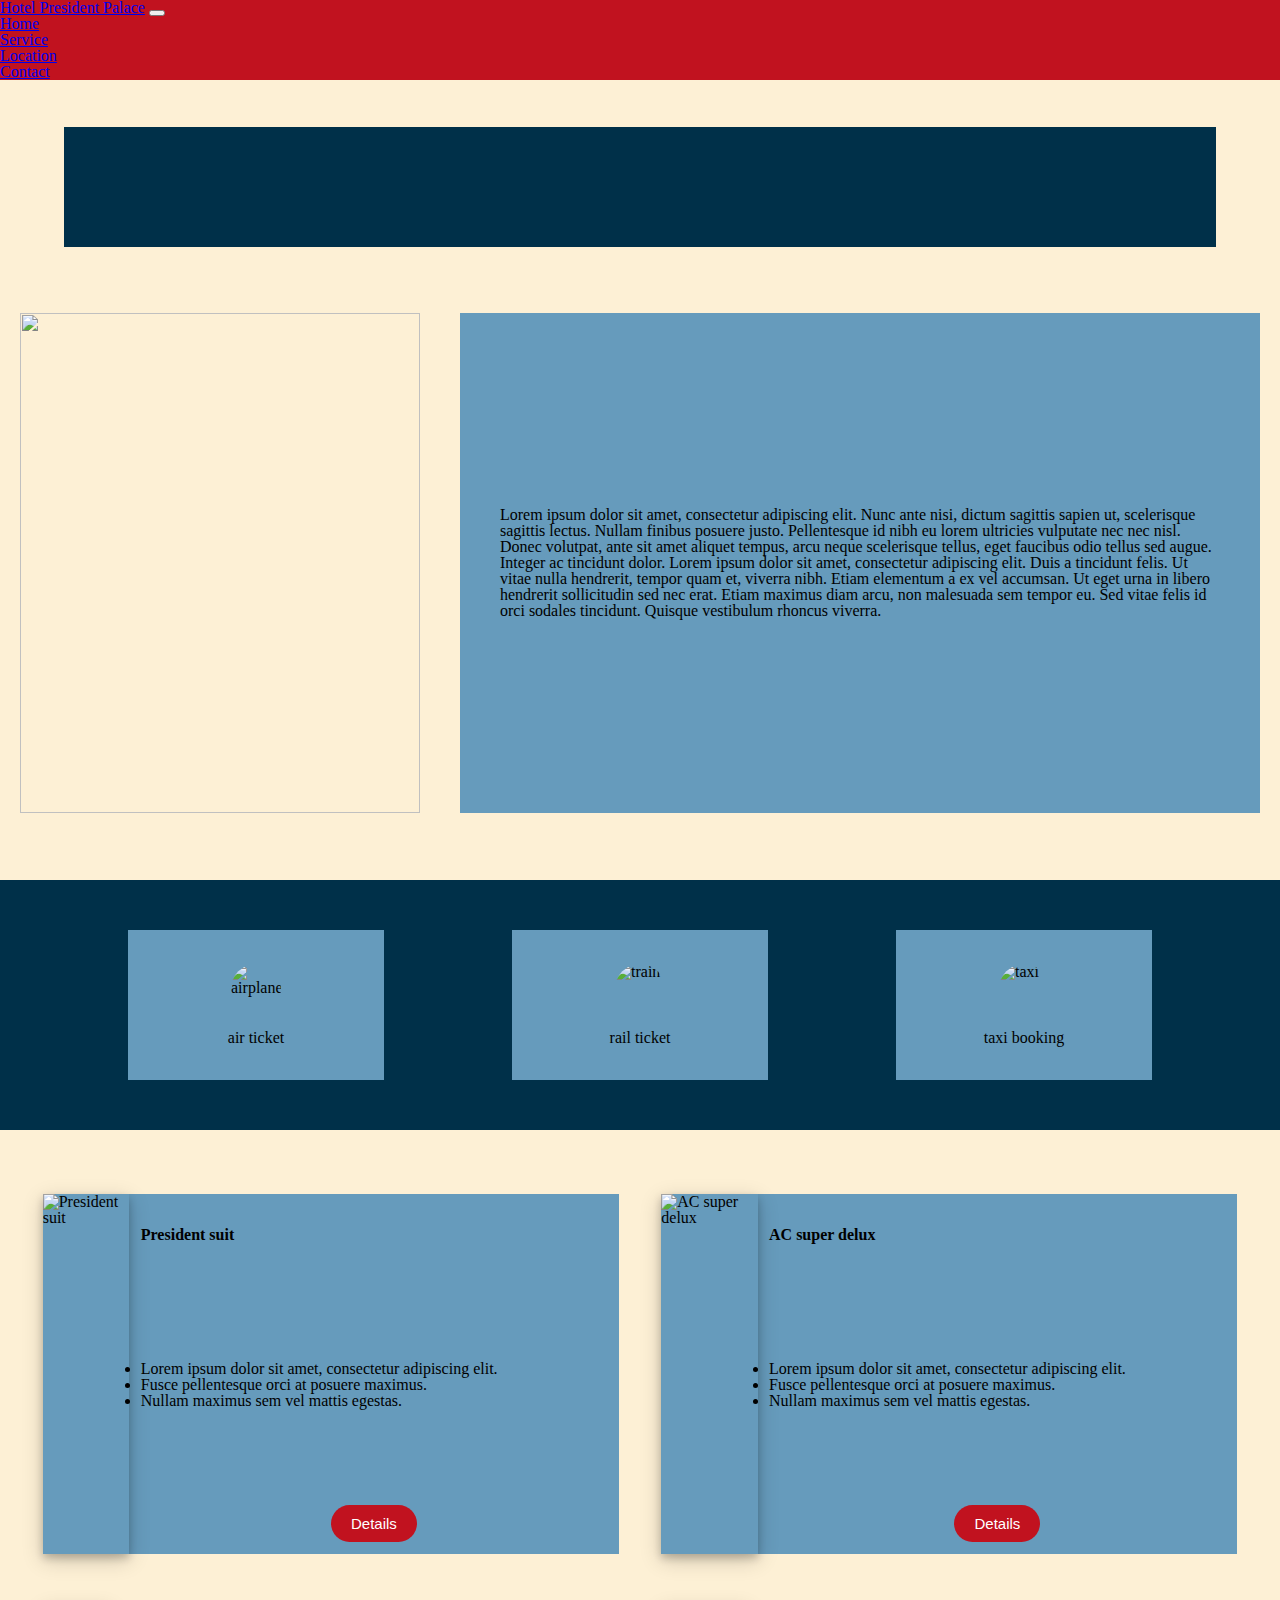
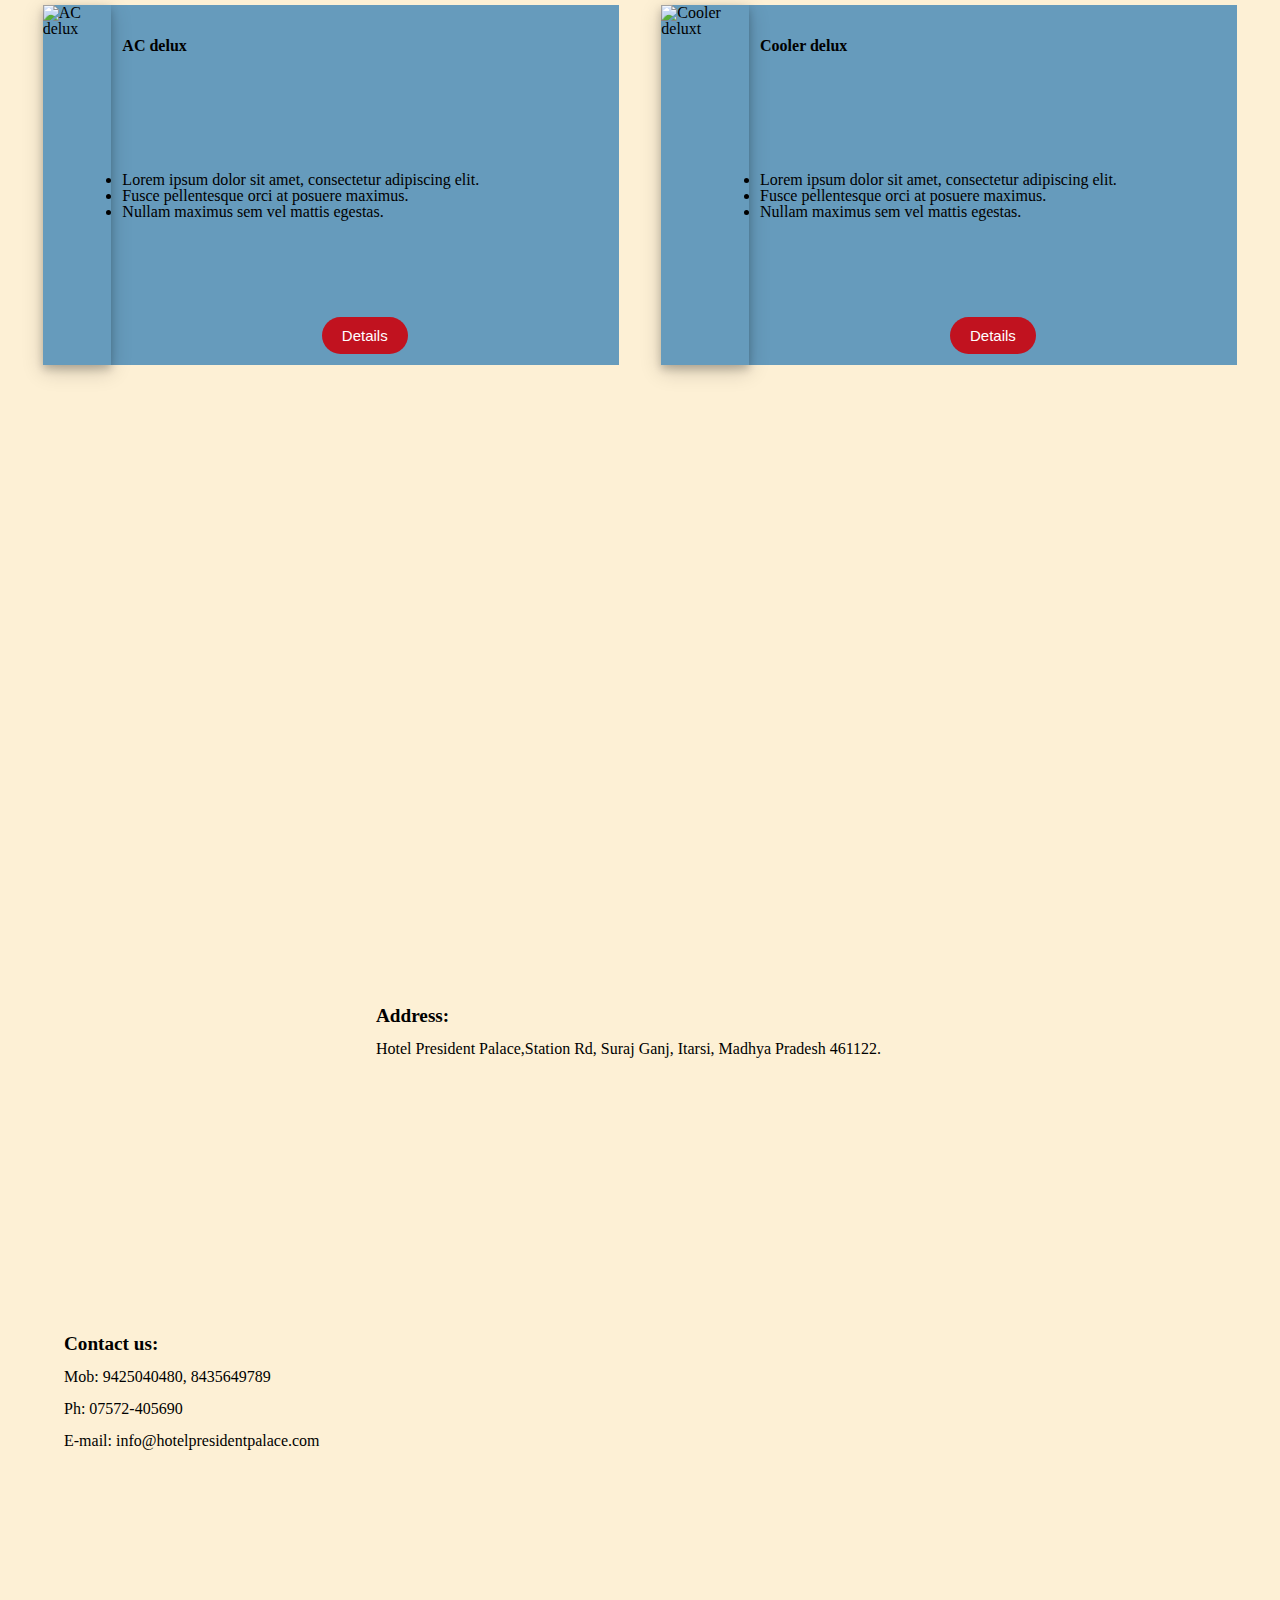
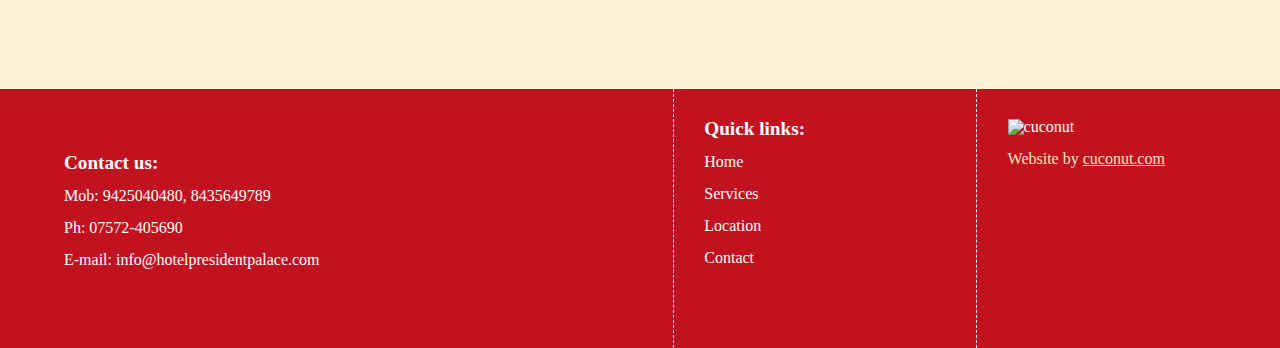
==== index.html @ cf448374 "Room's photo added" ====
<!DOCTYPE html>
<html lang="en">

<head>
    <meta charset="UTF-8">
    <meta http-equiv="X-UA-Compatible" content="IE=edge">
    <meta name="viewport" content="width=device-width, initial-scale=1.0">

    <!-- Google Fonts -->
    <link rel="preconnect" href="https://fonts.googleapis.com">
    <link rel="preconnect" href="https://fonts.gstatic.com" crossorigin>
    <link href="https://fonts.googleapis.com/css2?family=Noto+Sans+JP:wght@300&display=swap" rel="stylesheet">

    <!-- CSS stylesheet -->
    <link rel="stylesheet" href="hotel.css">

    <!-- Bootstrap -->
    <link href="https://cdn.jsdelivr.net/npm/bootstrap@5.0.2/dist/css/bootstrap.min.css" rel="stylesheet"
        integrity="sha384-EVSTQN3/azprG1Anm3QDgpJLIm9Nao0Yz1ztcQTwFspd3yD65VohhpuuCOmLASjC" crossorigin="anonymous">
    <script src="https://cdn.jsdelivr.net/npm/bootstrap@5.0.2/dist/js/bootstrap.bundle.min.js"
        integrity="sha384-MrcW6ZMFYlzcLA8Nl+NtUVF0sA7MsXsP1UyJoMp4YLEuNSfAP+JcXn/tWtIaxVXM"
        crossorigin="anonymous"></script>

    <title>Hotel President Palace | Cheap hotel in itarsi</title>
</head>

<body>
    <nav class="navbar navbar-expand-lg navbar-dark" style="background-color: #c1121f;">
        <div class="container-fluid">
            <a class="navbar-brand" href="#">Hotel President Palace</a>
            <button class="navbar-toggler" type="button" data-bs-toggle="collapse" data-bs-target="#navbarNav"
                aria-controls="navbarNav" aria-expanded="false" aria-label="Toggle navigation">
                <span class="navbar-toggler-icon"></span>
            </button>
            <div class="collapse navbar-collapse" id="navbarNav">
                <ul class="navbar-nav ms-auto">
                    <li class="nav-item">
                        <a class="nav-link" aria-current="page" href="#Home">Home</a>
                    </li>
                    <li class="nav-item">
                        <a class="nav-link" href="#Service">Service</a>
                    </li>
                    <li class="nav-item">
                        <a class="nav-link" href="#Location">Location</a>
                    </li>
                    <li class="nav-item">
                        <a class="nav-link" href="#Contact" tabindex="-1" aria-disabled="true">Contact</a>
                    </li>
                </ul>
            </div>
        </div>
    </nav>
    <div id="Home" class="main">
        <div class="main_banner">

        </div>
        <div class="main_content">
            <div class="main_content_1">
                <img id="main_img"
                    src="https://images.unsplash.com/photo-1561049933-f8b4f520ca32?ixid=MnwxMjA3fDB8MHxwaG90by1wYWdlfHx8fGVufDB8fHx8&ixlib=rb-1.2.1&auto=format&fit=crop&w=1900&q=80"
                    alt="">
            </div>
            <div class="main_content_2">
                <p>
                    Lorem ipsum dolor sit amet, consectetur adipiscing elit. Nunc ante nisi, dictum sagittis sapien ut,
                    scelerisque sagittis lectus. Nullam finibus posuere justo. Pellentesque id nibh eu lorem ultricies
                    vulputate nec nec nisl. Donec volutpat, ante sit amet aliquet tempus, arcu neque scelerisque tellus,
                    eget faucibus odio tellus sed augue. Integer ac tincidunt dolor. Lorem ipsum dolor sit amet,
                    consectetur adipiscing elit. Duis a tincidunt felis. Ut vitae nulla hendrerit, tempor quam et,
                    viverra nibh. Etiam elementum a ex vel accumsan. Ut eget urna in libero hendrerit sollicitudin sed
                    nec erat. Etiam maximus diam arcu, non malesuada sem tempor eu. Sed vitae felis id orci sodales
                    tincidunt. Quisque vestibulum rhoncus viverra.
                </p>
            </div>
        </div>
    </div>
    <div id="Service" class="services">
        <div class="services_cont">
            <img src="outline_flight_black_24dp.png" alt="airplane"><br>
            air ticket
        </div>
        <div class="services_cont">
            <img src="outline_train_black_24dp.png" alt="train"><br>
            rail ticket
        </div>
        <div class="services_cont">
            <img src="outline_local_taxi_black_24dp.png" alt="taxi"><br>
            taxi booking
        </div>
    </div>
    <div class="room">
        <div class="room_cont" id="PS">
            <img src="Presidential_suit/cover_ps.jpg" alt="President suit">
            <div class="room_feature">
                <h4>President suit</h4>
                <div>
                    <li>Lorem ipsum dolor sit amet, consectetur adipiscing elit.</li>
                    <li>Fusce pellentesque orci at posuere maximus.</li>
                    <li>Nullam maximus sem vel mattis egestas.</li>
                </div>
                <div class="room_button">
                    <a href="President_suit.html"><button class="botton">Details</button></a>
                </div>
            </div>
        </div>
        <div class="room_cont" id="ASD">
            <img src="AC_super_delux/cover_ASD.jpg" alt="AC super delux">
            <div class="room_feature">
                <h4>AC super delux</h4>
                <div>
                    <li>Lorem ipsum dolor sit amet, consectetur adipiscing elit.</li>
                    <li>Fusce pellentesque orci at posuere maximus.</li>
                    <li>Nullam maximus sem vel mattis egestas.</li>
                </div>
                <div class="room_button">
                    <a href="AC_super_delux.html"><button class="botton">Details</button></a>
                </div>
            </div>
        </div>
        <div class="room_cont" id="AD">
            <img src="AC_delux/cover_AD.jpg" alt="AC delux">
            <div class="room_feature">
                <h4>AC delux</h4>
                <div>
                    <li>Lorem ipsum dolor sit amet, consectetur adipiscing elit.</li>
                    <li>Fusce pellentesque orci at posuere maximus.</li>
                    <li>Nullam maximus sem vel mattis egestas.</li>
                </div>
                <div class="room_button">
                    <a href="AC_delux.html"><button class="botton">Details</button></a>
                </div>
            </div>
        </div>
        <div class="room_cont" id="CD">
            <img src="Presidential_suit/cover_ps.jpg" alt="Cooler deluxt">
            <div class="room_feature">
                <h4>Cooler delux</h4>
                <div>
                    <li>Lorem ipsum dolor sit amet, consectetur adipiscing elit.</li>
                    <li>Fusce pellentesque orci at posuere maximus.</li>
                    <li>Nullam maximus sem vel mattis egestas.</li>
                </div>
                <div class="room_button">
                    <a href="Cooler_delux.html"><button class="botton">Details</button></a>
                </div>
            </div>
        </div>
    </div>
    <div id="Location">
        <div class="google_location">
            <iframe
                src="https://www.google.com/maps/embed?pb=!1m18!1m12!1m3!1d3683.1945952015744!2d77.76561851479279!3d22.60920738516398!2m3!1f0!2f0!3f0!3m2!1i1024!2i768!4f13.1!3m3!1m2!1s0x397ddd04173c458f%3A0x915f89784a4ca16c!2sHotel%20President%20Palace!5e0!3m2!1sen!2sin!4v1627027462114!5m2!1sen!2sin"
                width="100%" height="450" style="border:0;" allowfullscreen="" loading="lazy"></iframe>
        </div>
        <div class="address">
            <p>
                <span class="bold">Address:</span><br><br> Hotel President Palace,Station Rd, Suraj Ganj, Itarsi, Madhya
                Pradesh 461122.
            </p>
        </div>
    </div>
    <div id="Contact" class="contact_us">
        <p>
            <span class="bold">Contact us:</span><br><br>
            Mob: 9425040480, 8435649789 <br><br>

            Ph: 07572-405690 <br><br>

            E-mail: info@hotelpresidentpalace.com <br><br>
        </p>
    </div>
    <div id="footer">
        <div class="footer_contact border">
            <p>
                <span class="bold">Contact us:</span><br><br>
                Mob: 9425040480, 8435649789 <br><br>

                Ph: 07572-405690 <br><br>

                E-mail: info@hotelpresidentpalace.com <br><br>
            </p>
        </div>
        <div class="flex">
            <div class="quick_link border">
                <span class="bold">Quick links:</span><br><br>
                <a href="index.html">Home</a><br><br>
                <a href="#services">Services</a><br><br>
                <a href="#location">Location</a><br><br>
                <a href="#contact">Contact</a>
            </div>
            <div class="cuconut">
                <a href="cuconut.com"><img src="cuconut_ad.png" alt="cuconut"></a><br><br>
                <p>Website by <a href="cuconut.com"><u>cuconut.com</u></a></p>
            </div>
        </div>
    </div>
</body>

</html>
---- hotel.css ----
html, body, div, span, applet, object, iframe, p, blockquote, pre, a, abbr, acronym, address, big, cite, code, del, dfn, em, img, ins, kbd, q, s, samp, small, strike, strong, sub, sup, tt, var, b, u, i, center, dl, dt, dd, ol, ul, li, fieldset, form, label, legend, table, caption, tbody, tfoot, thead, tr, th, td, article, aside, canvas, details, embed, figure, figcaption, footer, header, hgroup, menu, nav, output, ruby, section, summary, time, mark, audio, video {
	margin: 0;
	padding: 0;
	border: 0;
	font-size: 100%;
	font: inherit;
	vertical-align: baseline;
}

/* HTML5 display-role reset for older browsers */

article, aside, details, figcaption, figure, footer, header, hgroup, menu, nav, section {
	display: block;
}

body {
	line-height: 1;
}

ol, ul {
	list-style: none;
}

blockquote, q {
	quotes: none;
}

blockquote:before, blockquote:after, q:before, q:after {
	content: '';
	content: none;
}

table {
	border-collapse: collapse;
	border-spacing: 0;
}

html {
	scroll-behavior: smooth;
}

/*main*/

.main {
	width: 100%;
	height: 800px;
	background-color: #fdf0d5;
	display: flex;
	flex-direction: column;
	justify-content: space-evenly;
	align-items: center;
}

.main_banner {
	width: 90%;
	height: 120px;
	background-color: #003049;
}

.main_content {
	width: 100%;
	height: 540px;
	display: flex;
	justify-content: space-around;
	align-items: center;
}

.main_content_1 {
	width: 400px;
	height: 500px;
	overflow: hidden;
}

#main_img {
	width: 400px;
	height: 500px;
}

.main_content_2 {
	width: 800px;
	height: 500px;
	background-color: #669bbc;
	display: flex;
	align-items: center;
}

.main_content_2 p {
	padding: 5%;
}

/*services*/

.services {
	width: 100%;
	height: 250px;
	background-color: #003049;
	display: flex;
	justify-content: space-evenly;
	align-items: center;
}

.services_cont {
	display: flex;
	flex-direction: column;
	align-items: center;
	justify-content: center;
	height: 150px;
	width: 20%;
	background-color: #669bbc;
}

.services_cont img {
	width: 50px;
	height: 50px;
	border-radius: 50%;
	-webkit-transition: all 1s ease;
	-moz-transition: all 1s ease;
	-ms-transition: all 1s ease;
	transition: all 1s ease;
}

.services_cont img:hover {
	width: 65px;
	height: 65px;
	background-color: #3b3b3b47;
}

/*room*/

.room {
	width: 100%;
    padding-top: 3%;
	/* height: 400px; */
	background-color: #fdf0d5;
	display: flex;
	justify-content: space-evenly;
	align-items: center;
	flex-wrap: wrap;
}

.room_cont {
	display: flex;
	width: 45%;
	height: 40vh;
	background-color: #669bbc;
	margin: 2% 0;
}

/* #PS{
	background-image: url("Presidential_suit/cover_ps.jpg");
	background-size: cover;
} */

.room_cont img {
	height: -webkit-fill-available;
	box-shadow: 0 4px 8px 0 rgba(0, 0, 0, 0.2), 0 6px 20px 0 rgba(0, 0, 0, 0.19);
}

.room_feature {
	display: flex;
	flex-flow: column;
	justify-content: space-between;
	margin: 2%;
	width: -webkit-fill-available;
	height: -webkit-fill-available;
}

.botton {
	/* background: #3498db; */
	background-image: -webkit-linear-gradient(top, #c1121f, #c1121f);
	background-image: -moz-linear-gradient(top, #c1121f, #c1121f);
	background-image: -ms-linear-gradient(top, #c1121f, #c1121f);
	background-image: -o-linear-gradient(top, #c1121f, #c1121f);
	background-image: linear-gradient(to bottom, #c1121f, #c1121f);
	-webkit-border-radius: 28;
	-moz-border-radius: 28;
	border-radius: 28px;
	font-family: Arial;
	color: #ffffff;
	font-size: 15px;
	padding: 10px 20px 10px 20px;
	text-decoration: none;
	border: none;
}

.botton:hover {
	/* background: #3cb0fd; */
	background-image: -webkit-linear-gradient(top, #780000, #780000);
	background-image: -moz-linear-gradient(top, #780000, #780000);
	background-image: -ms-linear-gradient(top, #780000, #780000);
	background-image: -o-linear-gradient(top, #780000, #780000);
	background-image: linear-gradient(to bottom, #780000, #780000);
	text-decoration: none;
}

.room_button {
	text-align: center;
}

/* location */

#Location {
	background-color: #fdf0d5;
	height: 80vh;
	display: flex;
	flex-wrap: wrap;
	align-items: center;
	justify-content: space-evenly;
}

.google_location {
	width: 50rem;
}

.address {
	width: 33rem;
}

.bold {
	font-size: larger;
	font-weight: 800;
}

/* contact_us */

.contact_us {
	background-color: #fdf0d5;
	height: 50vh;
	padding: 5%;
	display: flex;
	align-items: center;
	justify-content: space-between;
}

/* footer */

#footer {
	width: 100%;
	background-color: #c1121f;
	display: flex;
	color: white;
}

#footer .flex {
	display: flex;
	width: -webkit-fill-available;
	width: -moz-available;
}

.border {
	border-right-width: 1px;
	border-right-color: white;
	border-right-style: dashed;
}

.footer_contact, .quick_link, .cuconut {
	width: -webkit-fill-available;
	width: -moz-available;
	padding: 5%;
}

.quick_link a, .cuconut a {
	text-decoration: none;
	color: inherit;
}

.cuconut img {
	width: 200px;
}

.cuconut p {
	color: bisque;
}

@media (max-width:700px) {
	.main {
		height: 1200px;
	}
	.main_content {
		height: 1000px;
		display: flex;
		flex-direction: column;
	}
	.main_content_1 {
		width: 80%;
		height: 400px;
	}
	#main_img {
		width: 100%;
		height: 400px;
	}
	.main_content_2 {
		width: 80%;
		height: 500px;
	}
	.services {
		flex-direction: column;
		height: 500px;
	}
	.services_cont {
		height: 100px;
		width: 80%;
	}
	.room_cont {
		width: 80%;
		height: 65vh;
		flex-direction: column;
	}
	.room_cont img {
		width: 100%;
		height: auto;
	}
	.google_location {
		width: 90%;
	}
	.address {
		width: 90%;
	}
	#footer {
		flex-direction: column;
		align-items: end;
	}
	#footer div {
		width: auto;
		border: none;
		margin: 2%;
	}
}
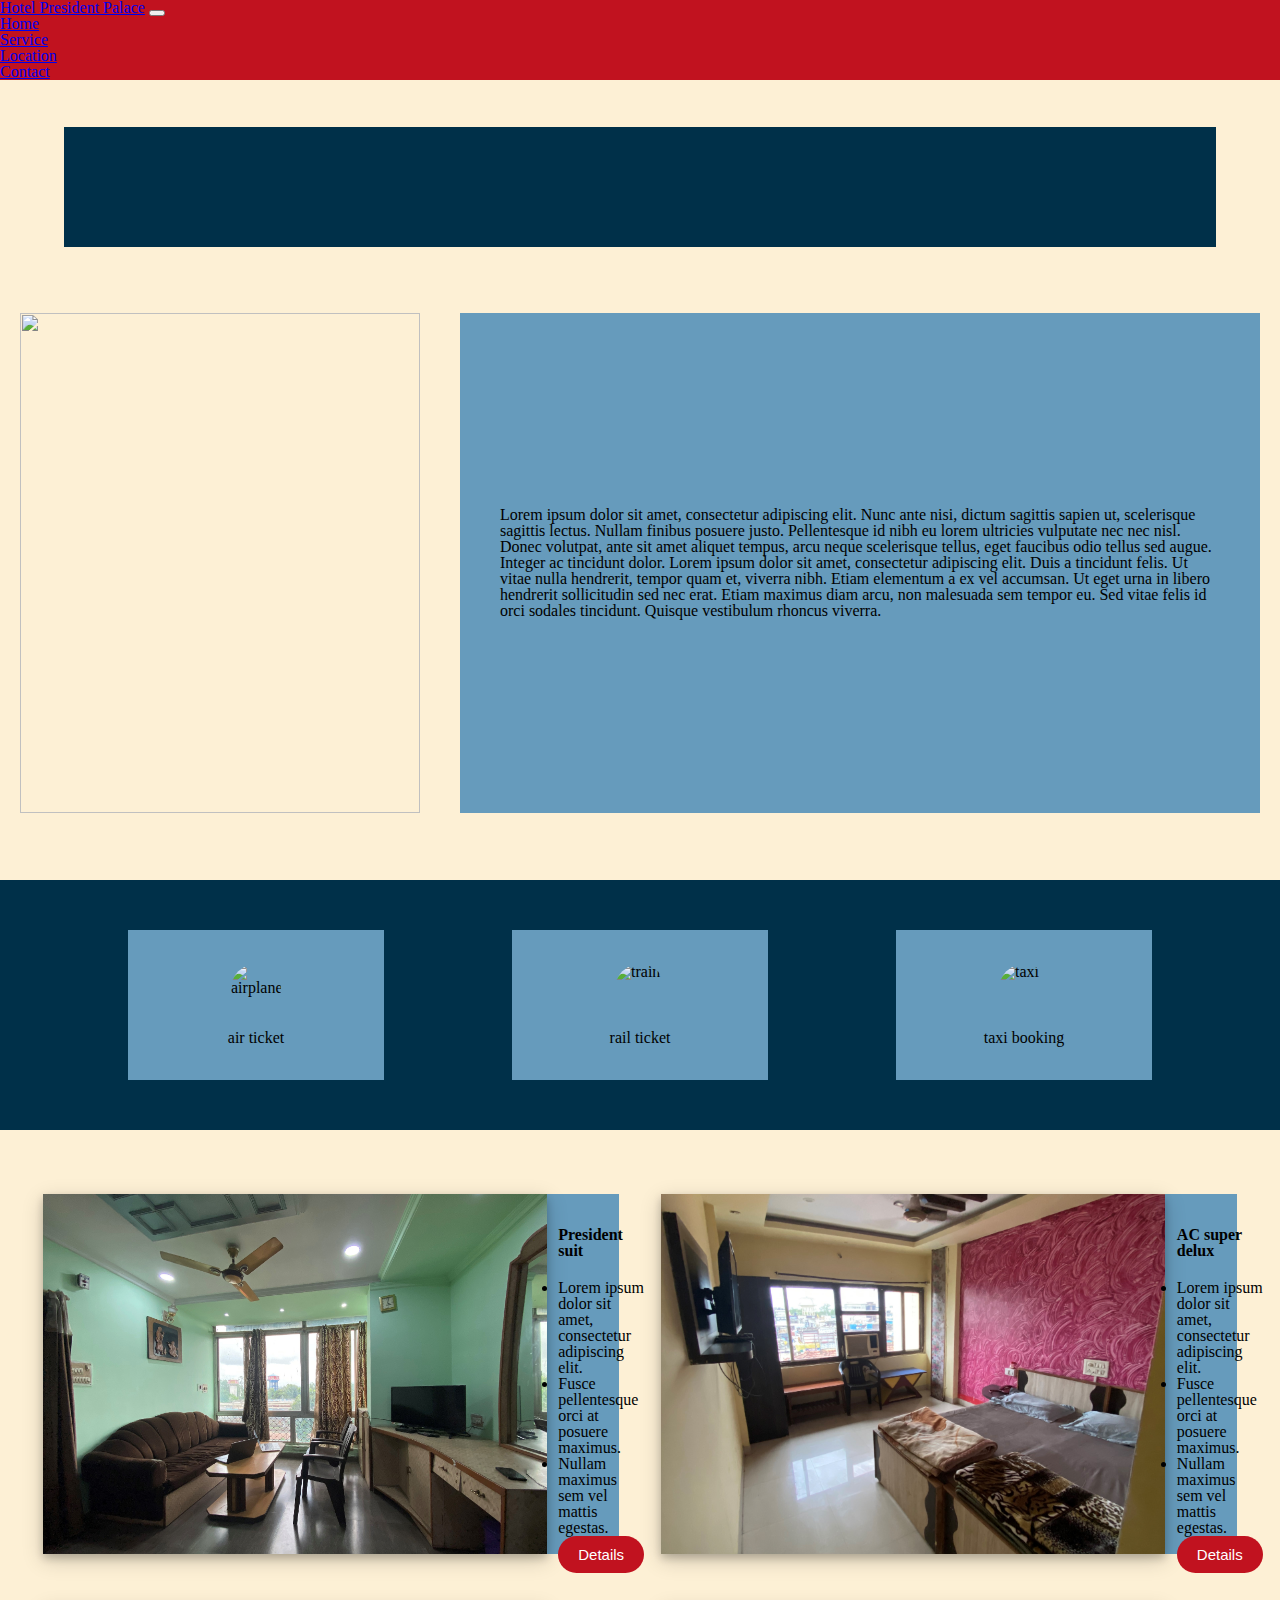
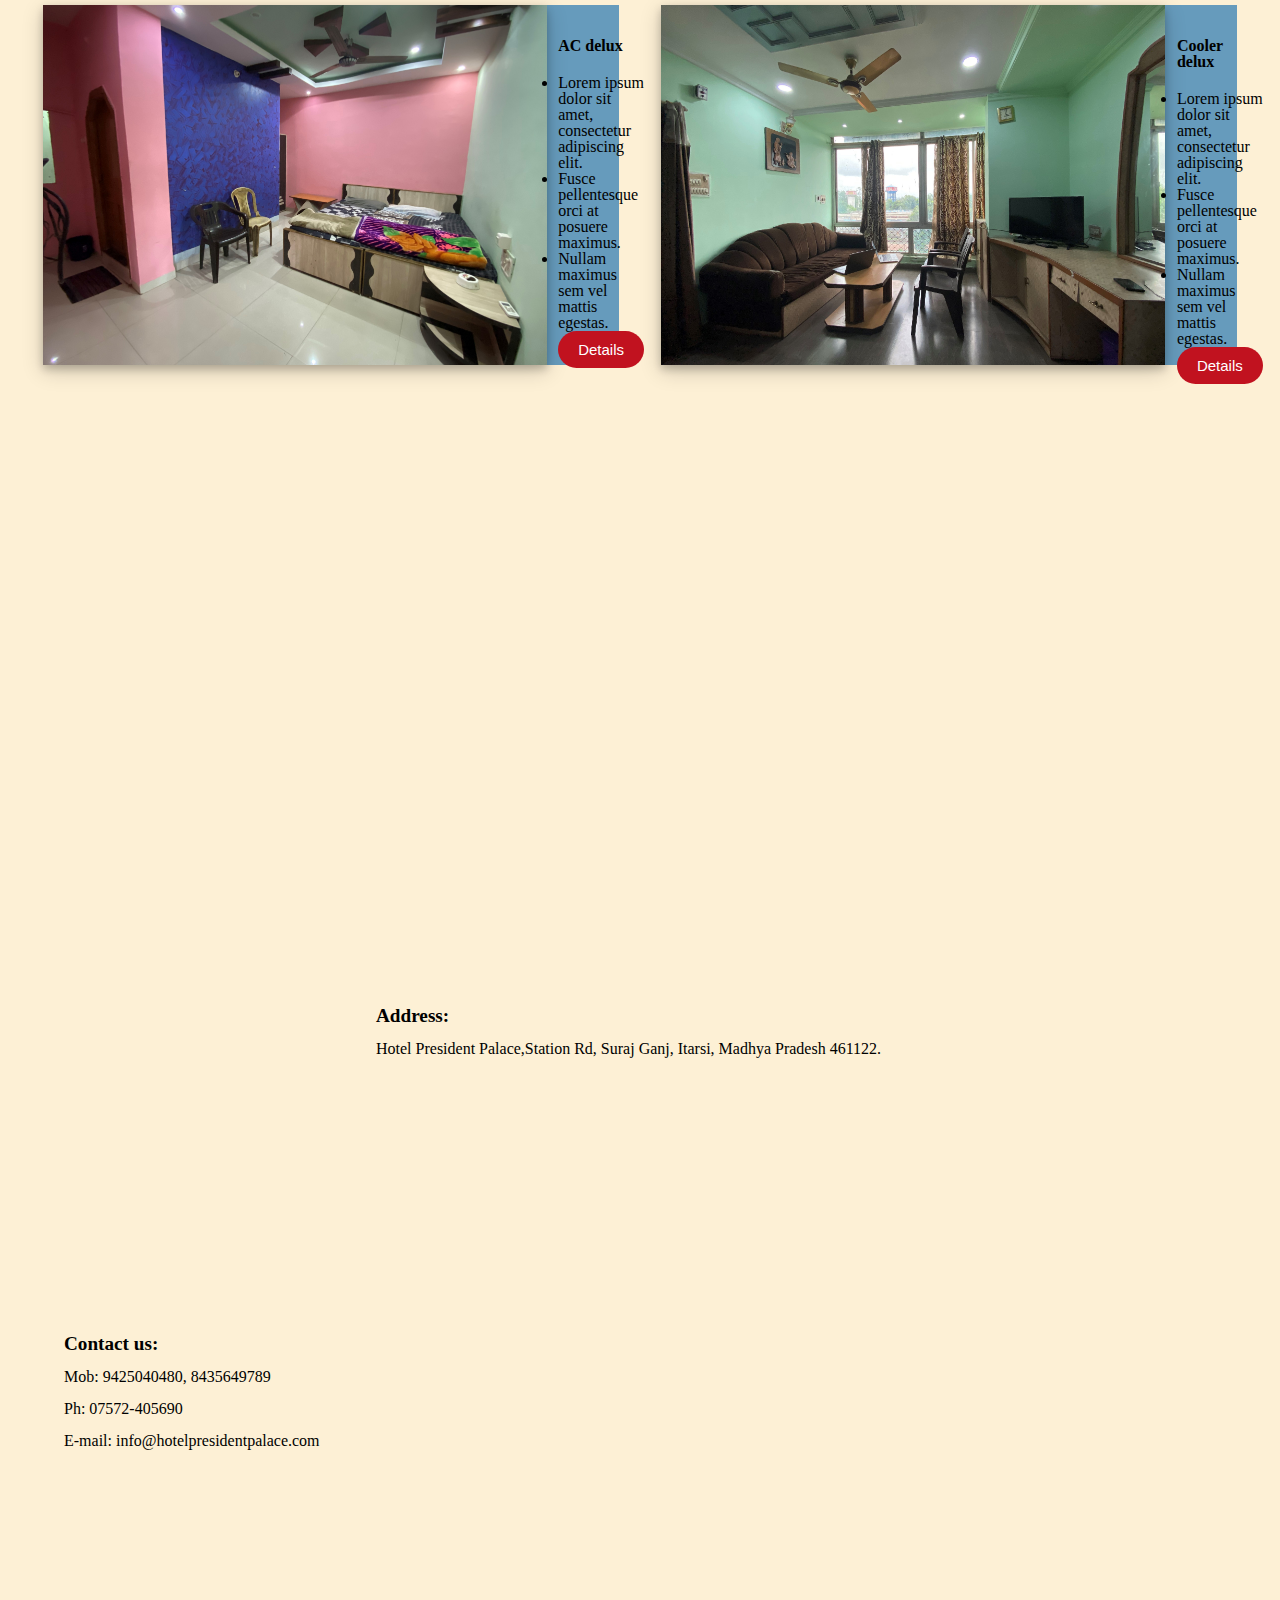
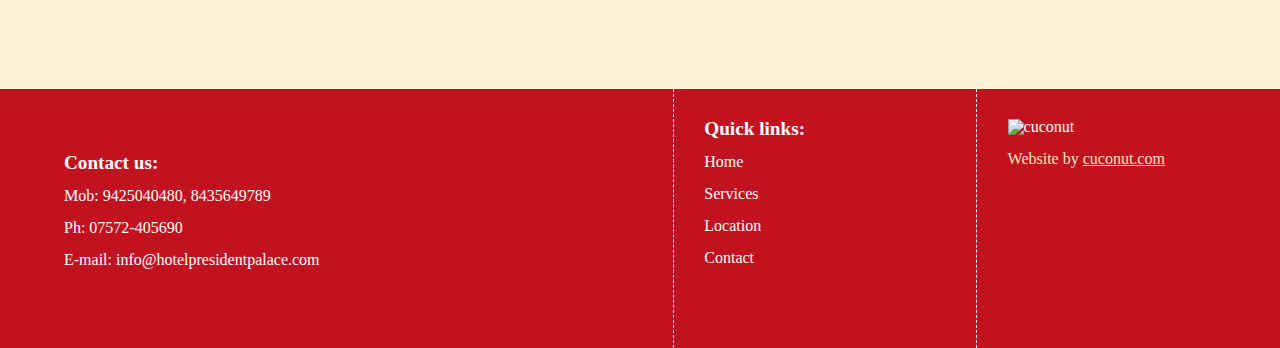
==== commit 237829f7: "minor changes" ====
--- a/index.html
+++ b/index.html
@@ -170,7 +170,7 @@
         </p>
     </div>
     <div id="footer">
-        <div class="footer_contact border">
+        <div class="footer_contact footer_border">
             <p>
                 <span class="bold">Contact us:</span><br><br>
                 Mob: 9425040480, 8435649789 <br><br>
@@ -181,7 +181,7 @@
             </p>
         </div>
         <div class="flex">
-            <div class="quick_link border">
+            <div class="quick_link footer_border">
                 <span class="bold">Quick links:</span><br><br>
                 <a href="index.html">Home</a><br><br>
                 <a href="#services">Services</a><br><br>
@@ -189,8 +189,8 @@
                 <a href="#contact">Contact</a>
             </div>
             <div class="cuconut">
-                <a href="cuconut.com"><img src="cuconut_ad.png" alt="cuconut"></a><br><br>
-                <p>Website by <a href="cuconut.com"><u>cuconut.com</u></a></p>
+                <a href="https://www.cuconut.com"><img src="cuconut_ad.png" alt="cuconut"></a><br><br>
+                <p>Website by <a href="https://www.cuconut.com"><u>cuconut.com</u></a></p>
             </div>
         </div>
     </div>
--- a/hotel.css
+++ b/hotel.css
@@ -247,10 +247,8 @@
 	width: -moz-available;
 }
 
-.border {
-	border-right-width: 1px;
-	border-right-color: white;
-	border-right-style: dashed;
+.footer_border {
+	border-right: 1px white dashed;
 }
 
 .footer_contact, .quick_link, .cuconut {
@@ -265,7 +263,7 @@
 }
 
 .cuconut img {
-	width: 200px;
+	width: 70%;
 }
 
 .cuconut p {
@@ -325,4 +323,7 @@
 		border: none;
 		margin: 2%;
 	}
+	.cuconut img {
+		width: 90%;
+	}
 }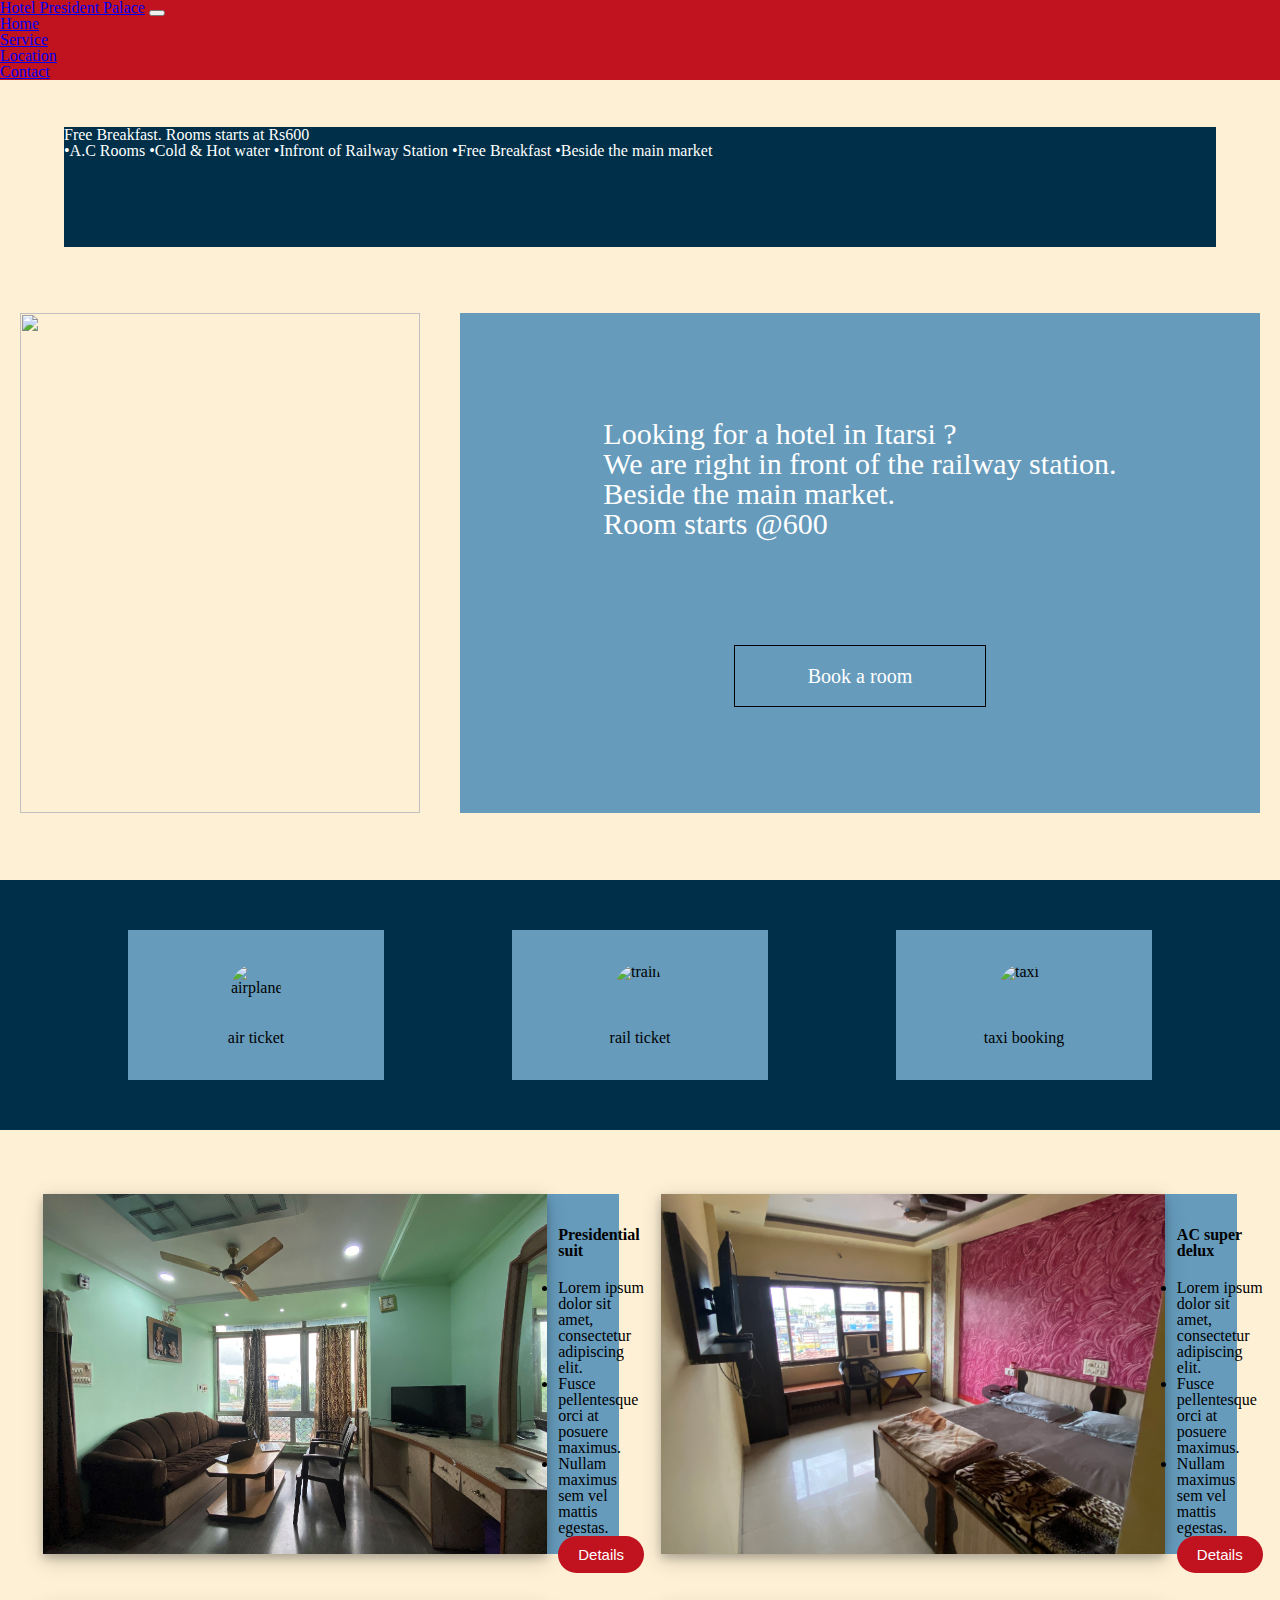
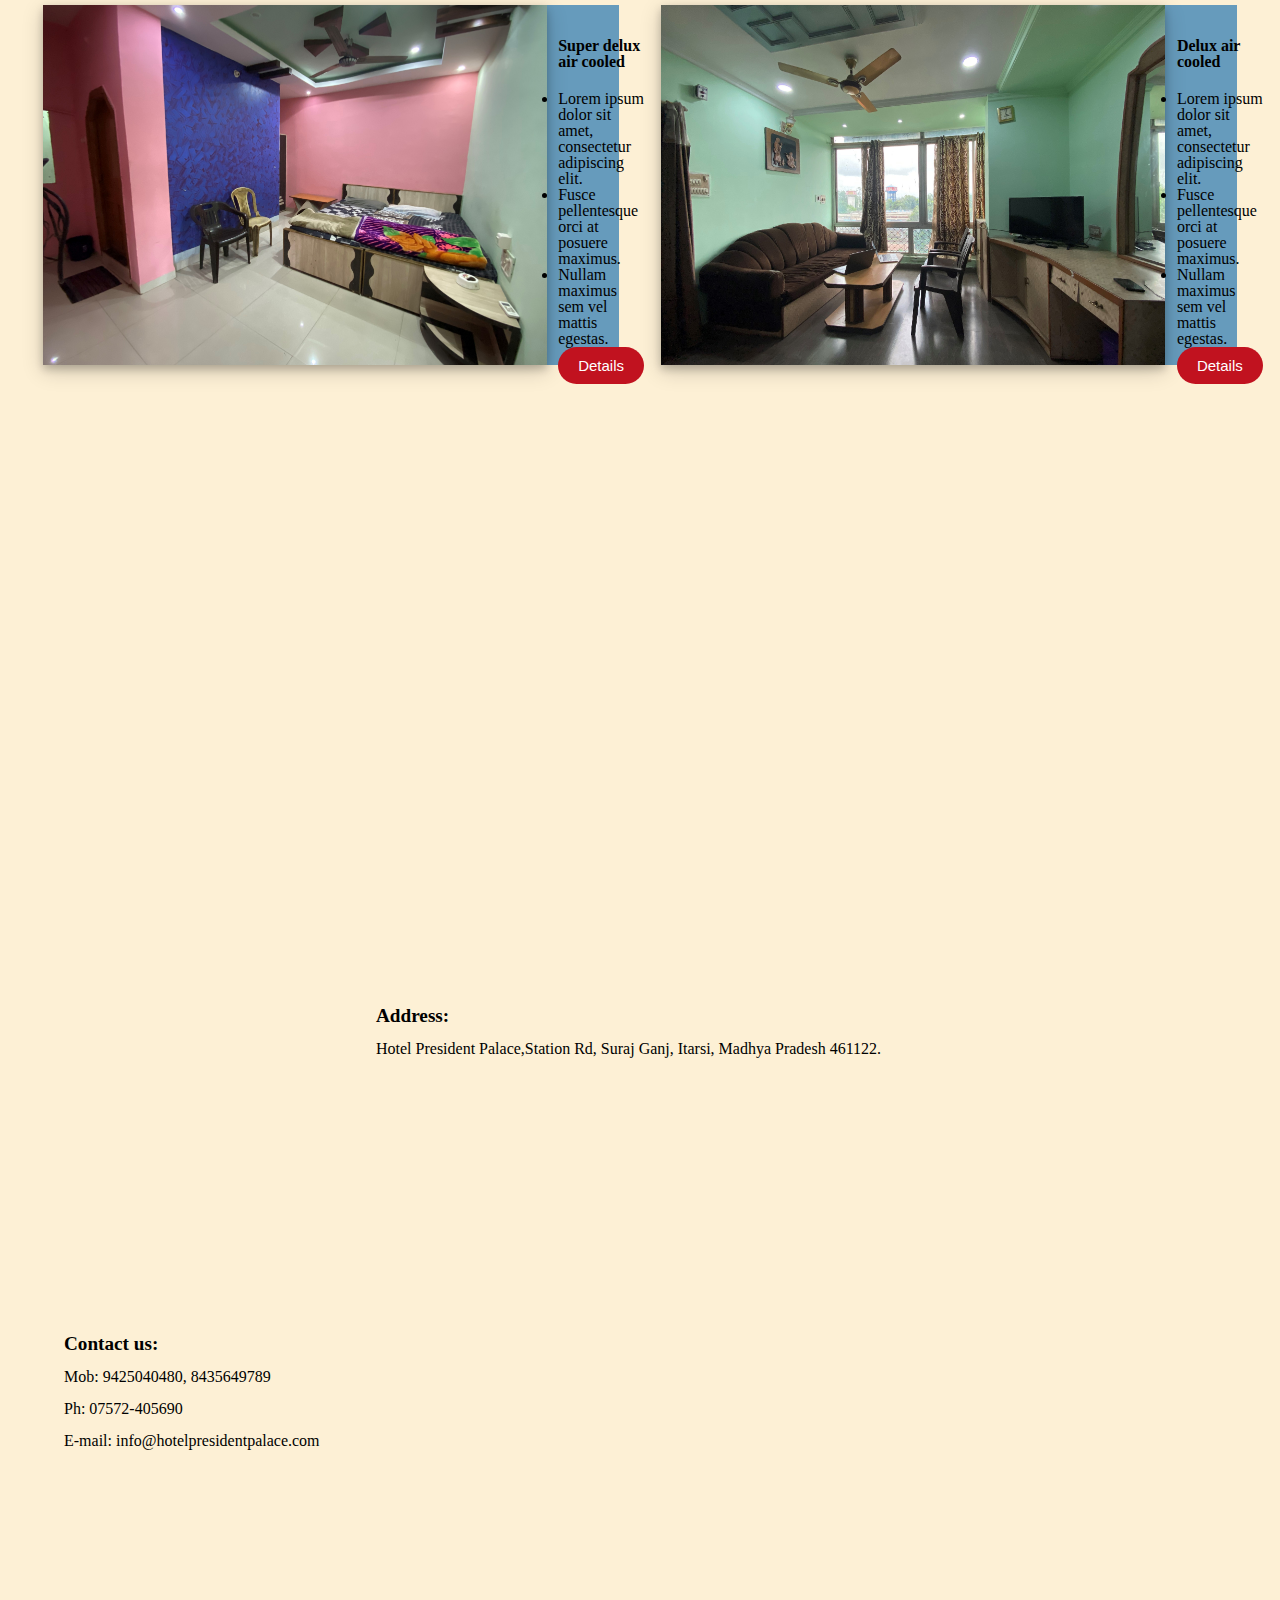
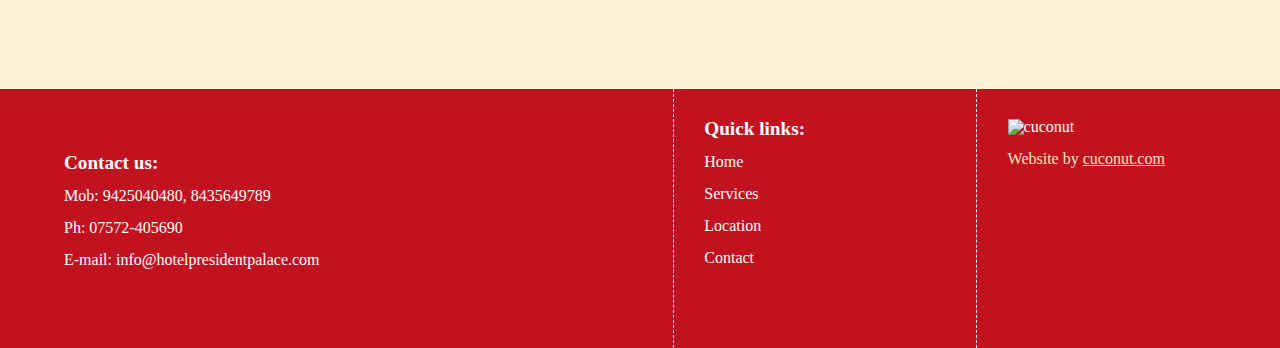
==== commit 41e5ea2d: "Merge pull request #4 from advaitkhawase15/main" ====
--- a/index.html
+++ b/index.html
@@ -52,7 +52,13 @@
     </nav>
     <div id="Home" class="main">
         <div class="main_banner">
-
+            Free Breakfast. Rooms starts at Rs600 <br>
+            
+            &bull;A.C Rooms
+            &bull;Cold & Hot water
+            &bull;Infront of Railway Station 
+            &bull;Free Breakfast
+            &bull;Beside the main market
         </div>
         <div class="main_content">
             <div class="main_content_1">
@@ -61,16 +67,15 @@
                     alt="">
             </div>
             <div class="main_content_2">
-                <p>
-                    Lorem ipsum dolor sit amet, consectetur adipiscing elit. Nunc ante nisi, dictum sagittis sapien ut,
-                    scelerisque sagittis lectus. Nullam finibus posuere justo. Pellentesque id nibh eu lorem ultricies
-                    vulputate nec nec nisl. Donec volutpat, ante sit amet aliquet tempus, arcu neque scelerisque tellus,
-                    eget faucibus odio tellus sed augue. Integer ac tincidunt dolor. Lorem ipsum dolor sit amet,
-                    consectetur adipiscing elit. Duis a tincidunt felis. Ut vitae nulla hendrerit, tempor quam et,
-                    viverra nibh. Etiam elementum a ex vel accumsan. Ut eget urna in libero hendrerit sollicitudin sed
-                    nec erat. Etiam maximus diam arcu, non malesuada sem tempor eu. Sed vitae felis id orci sodales
-                    tincidunt. Quisque vestibulum rhoncus viverra.
-                </p>
+                Looking for a hotel in Itarsi ? <br>
+                We are right in front of the railway station.<br>
+                Beside the main market.<br>
+                Room starts @600
+
+                <div class="book_a_button">
+                    Book a room
+                </div>
+
             </div>
         </div>
     </div>
@@ -92,7 +97,7 @@
         <div class="room_cont" id="PS">
             <img src="Presidential_suit/cover_ps.jpg" alt="President suit">
             <div class="room_feature">
-                <h4>President suit</h4>
+                <h4>Presidential suit</h4>
                 <div>
                     <li>Lorem ipsum dolor sit amet, consectetur adipiscing elit.</li>
                     <li>Fusce pellentesque orci at posuere maximus.</li>
@@ -120,7 +125,7 @@
         <div class="room_cont" id="AD">
             <img src="AC_delux/cover_AD.jpg" alt="AC delux">
             <div class="room_feature">
-                <h4>AC delux</h4>
+                <h4>Super delux air cooled</h4>
                 <div>
                     <li>Lorem ipsum dolor sit amet, consectetur adipiscing elit.</li>
                     <li>Fusce pellentesque orci at posuere maximus.</li>
@@ -134,7 +139,7 @@
         <div class="room_cont" id="CD">
             <img src="Presidential_suit/cover_ps.jpg" alt="Cooler deluxt">
             <div class="room_feature">
-                <h4>Cooler delux</h4>
+                <h4>Delux air cooled</h4>
                 <div>
                     <li>Lorem ipsum dolor sit amet, consectetur adipiscing elit.</li>
                     <li>Fusce pellentesque orci at posuere maximus.</li>
--- a/hotel.css
+++ b/hotel.css
@@ -55,6 +55,7 @@
 	width: 90%;
 	height: 120px;
 	background-color: #003049;
+	color: white;
 }
 
 .main_content {
@@ -81,7 +82,28 @@
 	height: 500px;
 	background-color: #669bbc;
 	display: flex;
-	align-items: center;
+	flex-direction: column;
+	justify-content: space-evenly;
+	align-items: center;
+	color: white;
+	font-size: 30px;
+}
+
+.book_a_button{
+	display: flex;
+	justify-content: center;
+	align-items: center;
+	font-size: 20px;
+	width: 250px;
+	height: 60px;
+	border: 1px solid black ;
+}
+
+.book_a_button:hover{
+	font-weight: 100;
+	background-color: #0a0702;
+	color: white;
+	transition: 120ms ease-in-out;
 }
 
 .main_content_2 p {
